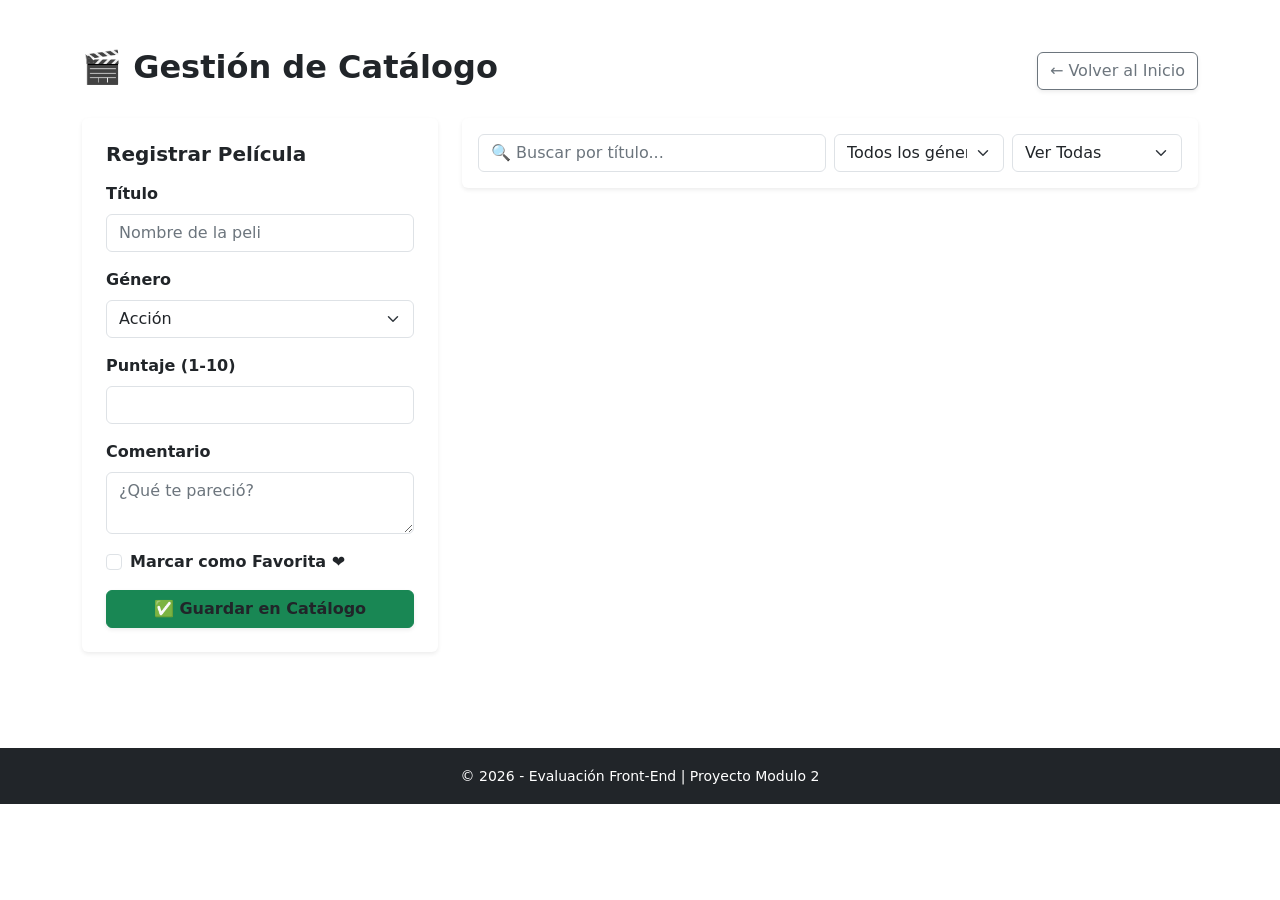
==== pages/peliculas.html @ 3be28dbc "Initial commit" ====
<!DOCTYPE html>
<html lang="es">
<head>
    <meta charset="UTF-8">
    <title>Catálogo - RegistroCine</title>
    <link href="https://cdn.jsdelivr.net/npm/bootstrap@5.3.0/dist/css/bootstrap.min.css" rel="stylesheet">
    <link rel="stylesheet" href="../css/style.css">
    <script src="../js/app.js" defer></script>
</head>
<body>
    <div id="nav-placeholder"></div>

    <div class="container py-5">
        <div class="d-flex justify-content-between align-items-center mb-4">
            <h2 class="fw-bold">🎬 Gestión de Catálogo</h2>
            <a href="../index.html" class="btn btn-outline-secondary shadow-sm">← Volver al Inicio</a>
        </div>
        
        <div class="row g-4">
            <div class="col-lg-4">
                <div class="card shadow-sm p-4 border-0">
                    <h5 class="fw-bold mb-3">Registrar Película</h5>
                    <div class="mb-3">
                        <label class="form-label fw-bold">Título</label>
                        <input type="text" id="input-nombre" class="form-control" placeholder="Nombre de la peli">
                    </div>
                    <div class="mb-3">
                        <label class="form-label fw-bold">Género</label>
                        <select id="select-genero" class="form-select">
                            <option value="Acción">Acción</option>
                            <option value="Drama">Drama</option>
                            <option value="Comedia">Comedia</option>
                            <option value="Ciencia Ficción">Ciencia Ficción</option>
                            <option value="Terror">Terror</option>
                        </select>
                    </div>
                    <div class="mb-3">
                        <label class="form-label fw-bold">Puntaje (1-10)</label>
                        <input type="number" id="input-puntaje" class="form-control" min="1" max="10">
                    </div>
                    <div class="mb-3">
                        <label class="form-label fw-bold">Comentario</label>
                        <textarea id="input-comentario" class="form-control" rows="2" placeholder="¿Qué te pareció?"></textarea>
                    </div>
                    <div class="form-check mb-3">
                        <input class="form-check-input" type="checkbox" id="check-favorita">
                        <label class="form-check-label fw-bold" for="check-favorita">Marcar como Favorita ❤️</label>
                    </div>
                    <button class="btn btn-success w-100 fw-bold shadow-sm" onclick="registrarPelicula()">✅ Guardar en Catálogo</button>
                </div>
            </div>

            <div class="col-lg-8">
                <div class="card shadow-sm p-3 mb-4 border-0">
                    <div class="row g-2">
                        <div class="col-md-6">
                            <input type="text" id="buscador" class="form-control" placeholder="🔍 Buscar por título..." onkeyup="renderizarLista()">
                        </div>
                        <div class="col-md-3">
                            <select id="filtro-genero" class="form-select" onchange="renderizarLista()">
                                <option value="Todos">Todos los géneros</option>
                                <option value="Acción">Acción</option>
                                <option value="Drama">Drama</option>
                                <option value="Comedia">Comedia</option>
                                <option value="Ciencia Ficción">Ciencia Ficción</option>
                                <option value="Terror">Terror</option>
                            </select>
                        </div>
                        <div class="col-md-3">
                            <select id="filtro-favoritas" class="form-select" onchange="renderizarLista()">
                                <option value="Todas">Ver Todas</option>
                                <option value="Favoritas">Favoritas ❤️</option>
                            </select>
                        </div>
                    </div>
                </div>
                <div id="lista-peliculas" class="row"></div>
            </div>
        </div>
    </div>

    <div id="footer-placeholder"></div>

    <script>
        document.addEventListener("DOMContentLoaded", () => { renderizarLista(); });

        function registrarPelicula() {
            const nombre = document.getElementById("input-nombre").value;
            const genero = document.getElementById("select-genero").value;
            const puntaje = document.getElementById("input-puntaje").value;
            const comentario = document.getElementById("input-comentario").value;
            const favorita = document.getElementById("check-favorita").checked;

            if(!nombre || !puntaje) { alert("Nombre y puntaje obligatorios"); return; }

            const actuales = leer("datos_cine", []);
            actuales.push({ id: Date.now(), nombre, genero, puntaje, comentario, favorita });
            guardar("datos_cine", actuales);
            
            document.getElementById("input-nombre").value = "";
            document.getElementById("input-puntaje").value = "";
            document.getElementById("input-comentario").value = "";
            document.getElementById("check-favorita").checked = false;
            renderizarLista();
        }

        function renderizarLista() {
            const lista = leer("datos_cine", []);
            const busqueda = document.getElementById("buscador").value.toLowerCase();
            const generoFiltro = document.getElementById("filtro-genero").value;
            const favoritaFiltro = document.getElementById("filtro-favoritas").value;
            const contenedor = document.getElementById("lista-peliculas");
            
            contenedor.innerHTML = "";

            const filtrados = lista.filter(p => {
                const matchNombre = p.nombre.toLowerCase().includes(busqueda);
                const matchGenero = generoFiltro === "Todos" || p.genero === generoFiltro;
                const matchFavorita = favoritaFiltro === "Todas" || (favoritaFiltro === "Favoritas" && p.favorita);
                return matchNombre && matchGenero && matchFavorita;
            });

            filtrados.forEach(p => {
                contenedor.innerHTML += `
                    <div class="col-md-6 mb-3">
                        <div class="card h-100 shadow-sm border-0">
                            <div class="card-body">
                                <h5 class="fw-bold text-primary mb-1">${p.nombre} ${p.favorita ? '❤️' : ''}</h5>
                                <p class="text-muted small mb-2">${p.genero} | ⭐ <b>${p.puntaje}/10</b></p>
                                <div class="comentario-texto small p-2 rounded mb-2">
                                    <i>"${p.comentario || 'Sin comentarios'}"</i>
                                </div>
                                <button class="btn btn-sm btn-outline-danger w-100" onclick="borrarPeli(${p.id})">Eliminar</button>
                            </div>
                        </div>
                    </div>`;
            });
        }

        function borrarPeli(id) {
            let lista = leer("datos_cine", []);
            lista = lista.filter(p => p.id !== id);
            guardar("datos_cine", lista);
            renderizarLista();
        }
    </script>
</body>
</html>
---- css/style.css ----
:root {
    --bg-color: #ffffff;
    --text-color: #212529;
    --text-muted: #6c757d;
    --card-bg: #ffffff;
    --border-color: #dee2e6;
    --input-bg: #ffffff;
}

[data-tema="oscuro"] {
    --bg-color: #121212;
    --text-color: #f8f9fa;
    --text-muted: #adb5bd;
    --card-bg: #1e1e1e;
    --border-color: #333333;
    --input-bg: #2b2b2b;
}

body {
    background-color: var(--bg-color);
    color: var(--text-color);
    transition: 0.3s;
}

h1, h2, h3, h4, h5, h6, 
p, span, label, b, strong, 
.fw-bold, .form-label, .form-check-label, .lead {
    color: var(--text-color) !important;
}

.text-muted {
    color: var(--text-muted) !important;
}

.form-control, .form-select {
    background-color: var(--input-bg) !important;
    color: var(--text-color) !important;
    border-color: var(--border-color) !important;
}

.form-control::placeholder {
    color: var(--text-muted) !important;
}

.card {
    background-color: var(--card-bg);
    border: 1px solid var(--border-color);
}

.comentario-texto {
    background-color: var(--input-bg) !important;
    color: var(--text-color) !important;
    border: 1px solid var(--border-color);
}
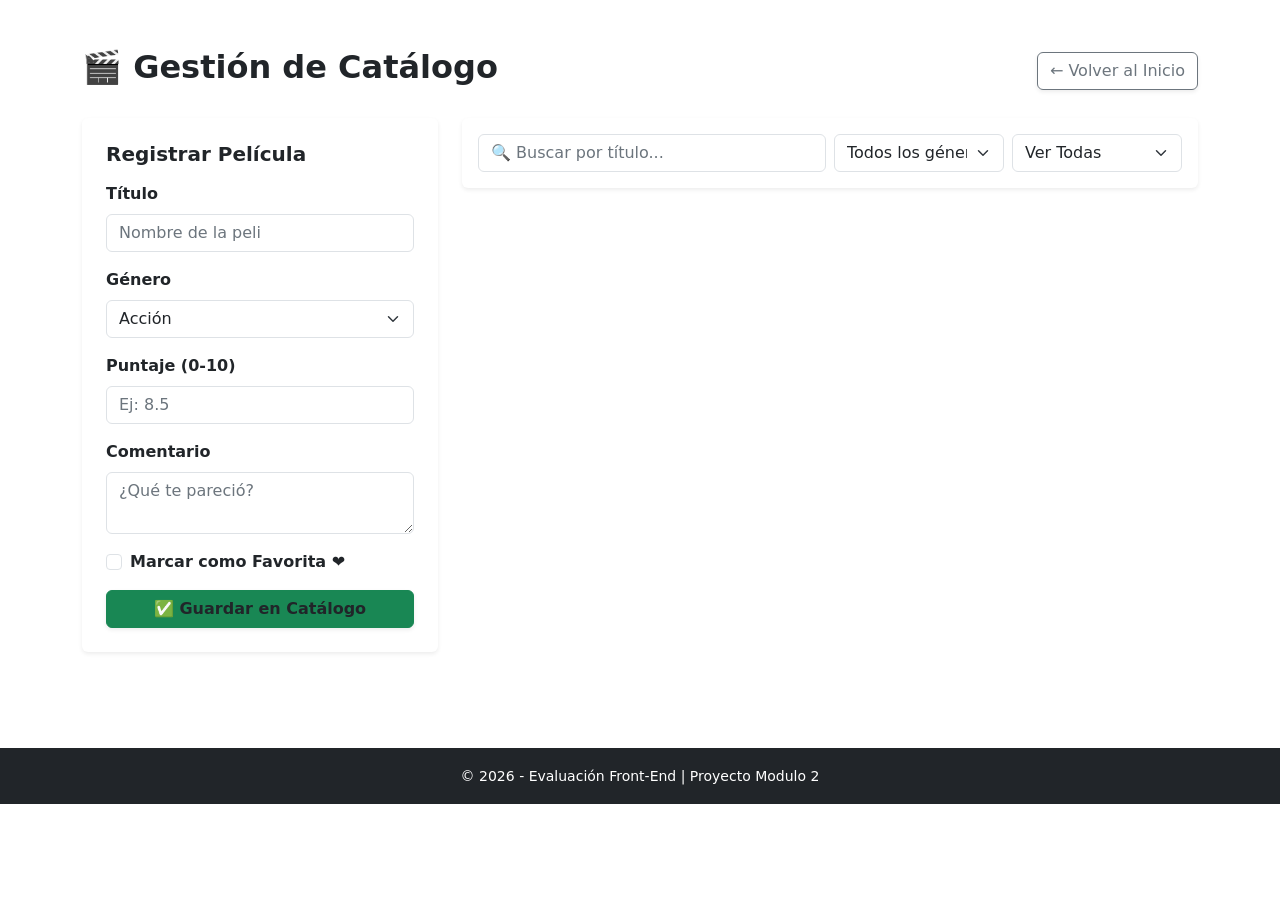
==== commit 5c960b4d: "Update peliculas.html" ====
--- a/pages/peliculas.html
+++ b/pages/peliculas.html
@@ -35,8 +35,9 @@
                         </select>
                     </div>
                     <div class="mb-3">
-                        <label class="form-label fw-bold">Puntaje (1-10)</label>
-                        <input type="number" id="input-puntaje" class="form-control" min="1" max="10">
+                        <label class="form-label fw-bold">Puntaje (0-10)</label>
+                        <!-- MODIFICACIÓN: Se añade min, max y step para control visual -->
+                        <input type="number" id="input-puntaje" class="form-control" min="0" max="10" step="0.1" placeholder="Ej: 8.5">
                     </div>
                     <div class="mb-3">
                         <label class="form-label fw-bold">Comentario</label>
@@ -87,16 +88,28 @@
         function registrarPelicula() {
             const nombre = document.getElementById("input-nombre").value;
             const genero = document.getElementById("select-genero").value;
-            const puntaje = document.getElementById("input-puntaje").value;
+            const puntajeRaw = document.getElementById("input-puntaje").value; // Capturamos el valor original
+            const puntaje = parseFloat(puntajeRaw); // Lo convertimos a número decimal
             const comentario = document.getElementById("input-comentario").value;
             const favorita = document.getElementById("check-favorita").checked;
 
-            if(!nombre || !puntaje) { alert("Nombre y puntaje obligatorios"); return; }
+            // VALIDACIÓN MEJORADA:
+            if(!nombre || puntajeRaw === "") { 
+                alert("Nombre y puntaje obligatorios"); 
+                return; 
+            }
+
+            // MODIFICACIÓN: Bloqueo de números negativos o mayores a 10
+            if(puntaje < 0 || puntaje > 10) {
+                alert("La calificación debe estar entre 0 y 10");
+                return;
+            }
 
             const actuales = leer("datos_cine", []);
             actuales.push({ id: Date.now(), nombre, genero, puntaje, comentario, favorita });
             guardar("datos_cine", actuales);
             
+            // Limpieza de campos
             document.getElementById("input-nombre").value = "";
             document.getElementById("input-puntaje").value = "";
             document.getElementById("input-comentario").value = "";
@@ -127,7 +140,7 @@
                             <div class="card-body">
                                 <h5 class="fw-bold text-primary mb-1">${p.nombre} ${p.favorita ? '❤️' : ''}</h5>
                                 <p class="text-muted small mb-2">${p.genero} | ⭐ <b>${p.puntaje}/10</b></p>
-                                <div class="comentario-texto small p-2 rounded mb-2">
+                                <div class="comentario-texto small p-2 rounded mb-2" style="background-color: #f8f9fa;">
                                     <i>"${p.comentario || 'Sin comentarios'}"</i>
                                 </div>
                                 <button class="btn btn-sm btn-outline-danger w-100" onclick="borrarPeli(${p.id})">Eliminar</button>
